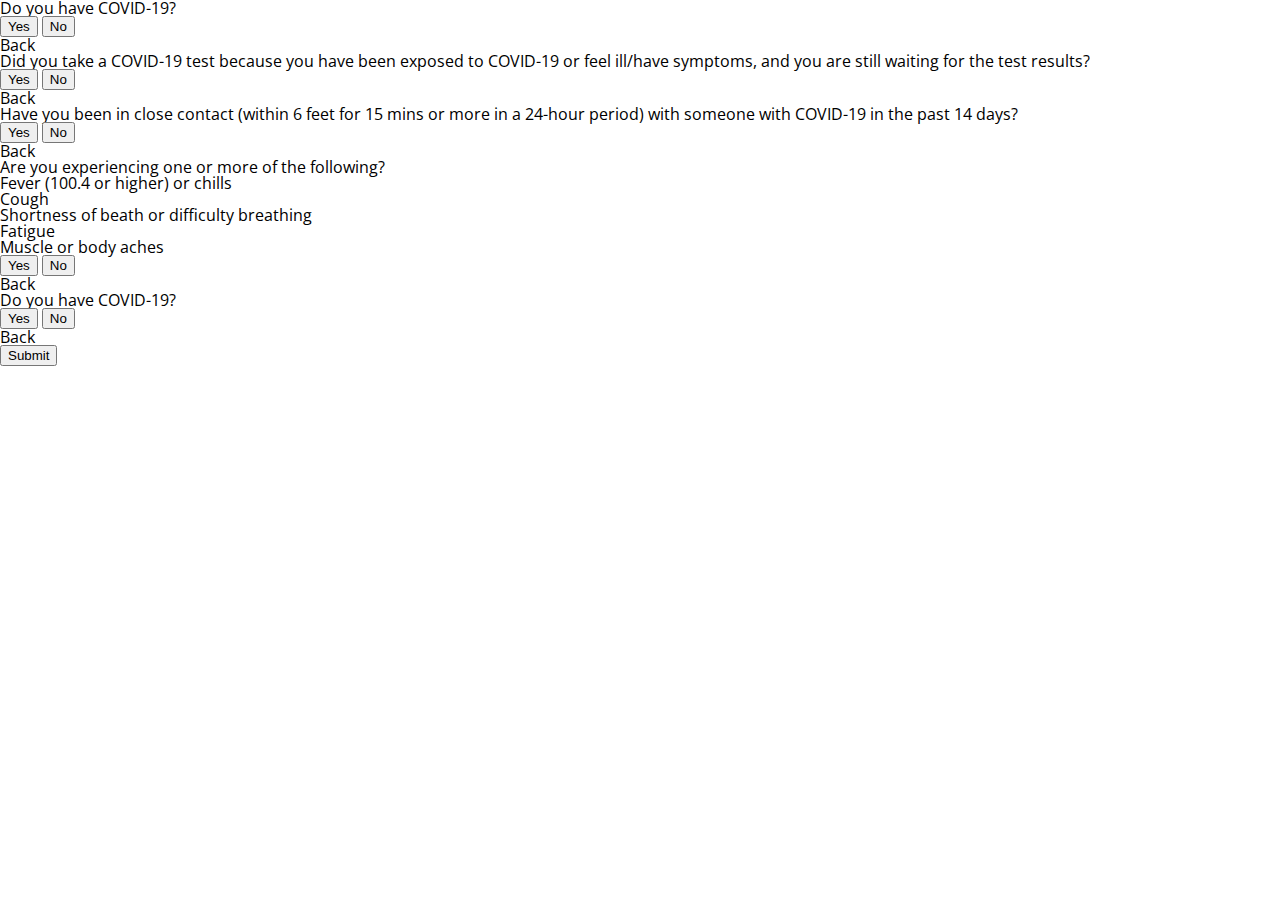
==== questions.html @ ebcf065d "starting to setup html" ====
<!DOCTYPE html>
<html lang="en" dir="ltr">
  <head>
    <meta charset="utf-8">
    <meta name="viewport" content="width=device-width, initial-scale=1.0" />
    <link rel="preconnect" href="https://fonts.gstatic.com">
<link href="https://fonts.googleapis.com/css2?family=Open+Sans:ital,wght@0,300;0,400;0,600;0,700;0,800;1,300&display=swap" rel="stylesheet">
    <link rel="stylesheet" href="stylesheet.css">
    <title>Covid Questioner</title>
  </head>
  <body>
    <form class="" action="index.html" method="post">
      <div class="">
        <p>Do you have COVID-19?</p>
        <button type="button" name="button">Yes</button>
        <button type="button" name="button">No</button>
        <p class="back-text">Back</p>
      </div>
      <div class="">
        <p>Did you take a COVID-19 test because you have been exposed to COVID-19 or feel ill/have symptoms, and you are still waiting for the test results?</p>
        <button type="button" name="button">Yes</button>
        <button type="button" name="button">No</button>
        <p class="back-text">Back</p>
      </div>
      <div class="">
        <p>Have you been in close contact (within 6 feet for 15 mins or more in a 24-hour period) with someone with COVID-19 in the past 14 days?</p>
        <button type="button" name="button">Yes</button>
        <button type="button" name="button">No</button>
        <p class="back-text">Back</p>
      </div>
      <div class="">
        <p>Are you experiencing one or more of the following?</p>
        <ul>
          <li>Fever (100.4 or higher) or chills</li>
          <li>Cough</li>
          <li>Shortness of beath or difficulty breathing</li>
          <li>Fatigue</li>
          <li>Muscle or body aches</li>
        </ul>
        <button type="button" name="button">Yes</button>
        <button type="button" name="button">No</button>
        <p class="back-text">Back</p>
      </div>
      <div class="">
        <p>Do you have COVID-19?</p>
        <button type="button" name="button">Yes</button>
        <button type="button" name="button">No</button>
        <p class="back-text">Back</p>
      </div>
      <div class="">
        <button type="button" name="button">Submit</button>
      </div>
    </form>

  </body>
</html>
---- stylesheet.css ----
html, body, div, span, applet, object, iframe,
h1, h2, h3, h4, h5, h6, p, blockquote, pre,
a, abbr, acronym, address, big, cite, code,
del, dfn, em, img, ins, kbd, q, s, samp,
small, strike, strong, sub, sup, tt, var,
b, u, i, center,
dl, dt, dd, ol, ul, li,
fieldset, form, label, legend,
table, caption, tbody, tfoot, thead, tr, th, td,
article, aside, canvas, details, embed,
figure, figcaption, footer, header, hgroup,
menu, nav, output, ruby, section, summary,
time, mark, audio, video {
	margin: 0;
	padding: 0;
	border: 0;
	font-size: 100%;
	font: inherit;
	vertical-align: baseline;
}
/* HTML5 display-role reset for older browsers */
article, aside, details, figcaption, figure,
footer, header, hgroup, menu, nav, section {
	display: block;
}
body {
	line-height: 1;
}
ol, ul {
	list-style: none;
}
blockquote, q {
	quotes: none;
}
blockquote:before, blockquote:after,
q:before, q:after {
	content: '';
	content: none;
}
table {
	border-collapse: collapse;
	border-spacing: 0;
}

/* =============== Styling =============================*/
body {
  font-family: 'Open Sans', sans-serif;
}
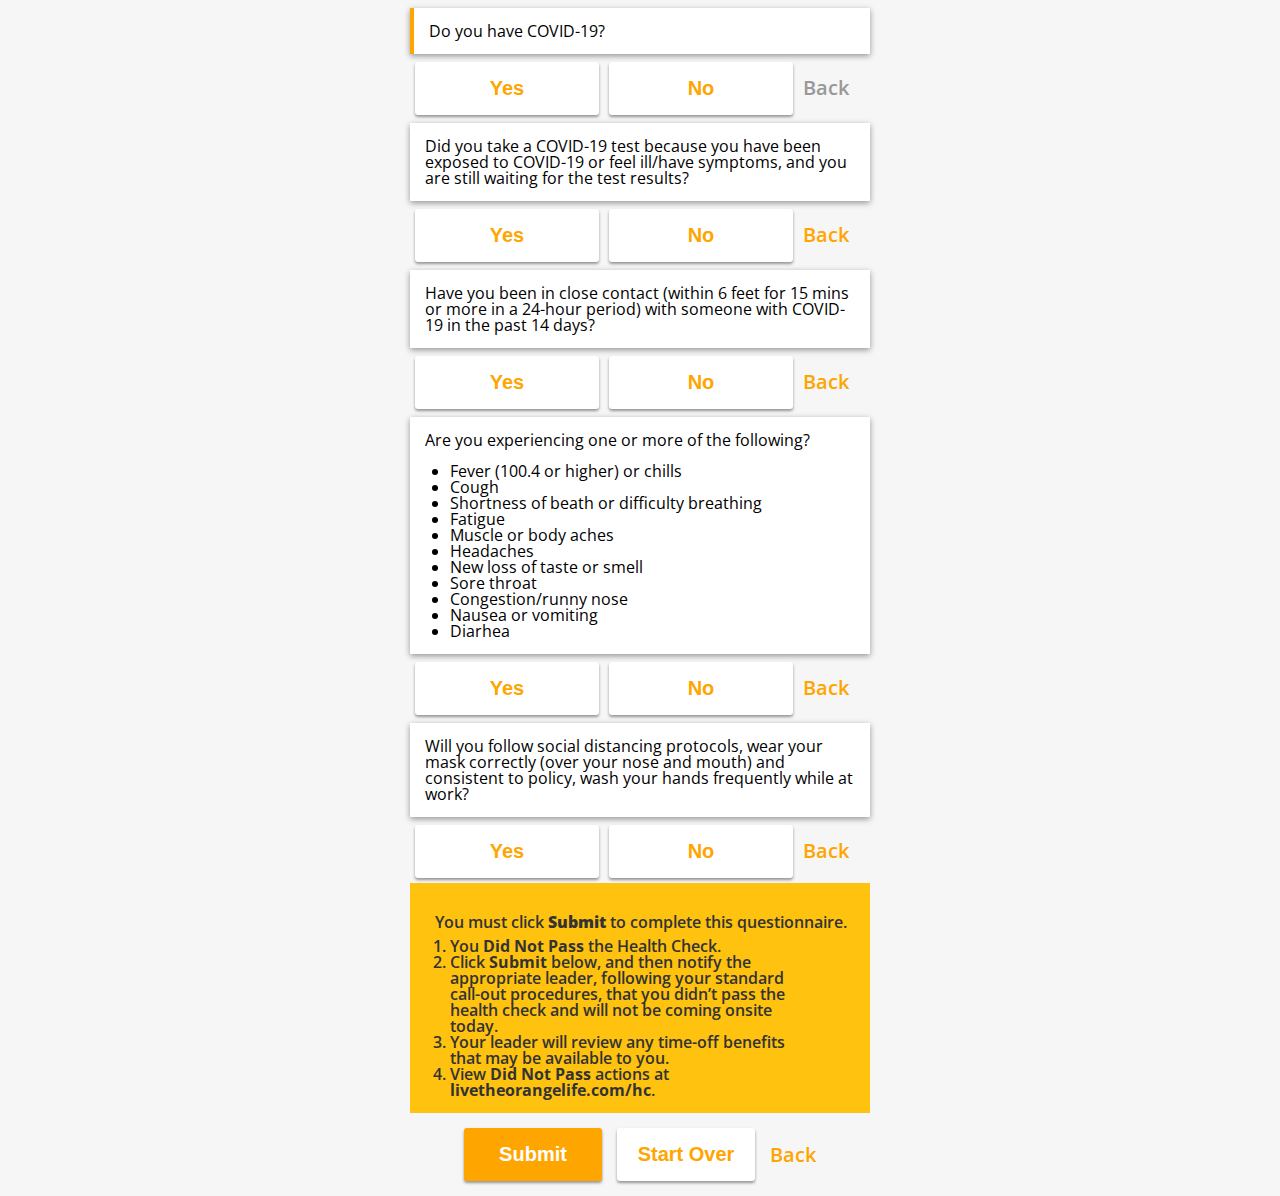
==== commit ce595864: "html and styling finished" ====
--- a/questions.html
+++ b/questions.html
@@ -4,51 +4,91 @@
     <meta charset="utf-8">
     <meta name="viewport" content="width=device-width, initial-scale=1.0" />
     <link rel="preconnect" href="https://fonts.gstatic.com">
-<link href="https://fonts.googleapis.com/css2?family=Open+Sans:ital,wght@0,300;0,400;0,600;0,700;0,800;1,300&display=swap" rel="stylesheet">
+    <link href="https://fonts.googleapis.com/css2?family=Open+Sans:ital,wght@0,300;0,400;0,600;0,700;0,800;1,300&display=swap" rel="stylesheet">
+    <link rel="stylesheet" href="https://pro.fontawesome.com/releases/v5.10.0/css/all.css" integrity="sha384-AYmEC3Yw5cVb3ZcuHtOA93w35dYTsvhLPVnYs9eStHfGJvOvKxVfELGroGkvsg+p" crossorigin="anonymous"/>
     <link rel="stylesheet" href="stylesheet.css">
     <title>Covid Questioner</title>
   </head>
   <body>
-    <form class="" action="index.html" method="post">
-      <div class="">
-        <p>Do you have COVID-19?</p>
+    <form class="covid" action="index.html" method="post">
+      <div class="question-container">
+        <div class="question-box active">
+          <p>Do you have COVID-19?</p>
+          <p class="answer"></p>
+        </div>
+        <button type="button" name="button">Yes</button>
+        <button type="button" name="button">No</button>
+        <p class="back-text-inactive">Back</p>
+      </div>
+      <div class="question-container">
+        <div class="question-box">
+          <p>Did you take a COVID-19 test because you have been exposed to COVID-19 or feel ill/have symptoms, and you are still waiting for the test results?</p>
+          <p class="answer"></p>
+        </div>
         <button type="button" name="button">Yes</button>
         <button type="button" name="button">No</button>
         <p class="back-text">Back</p>
       </div>
-      <div class="">
-        <p>Did you take a COVID-19 test because you have been exposed to COVID-19 or feel ill/have symptoms, and you are still waiting for the test results?</p>
+      <div class="question-container">
+        <div class="question-box">
+          <p>Have you been in close contact (within 6 feet for 15 mins or more in a 24-hour period) with someone with COVID-19 in the past 14 days?</p>
+          <p class="answer"></p>
+        </div>
         <button type="button" name="button">Yes</button>
         <button type="button" name="button">No</button>
         <p class="back-text">Back</p>
       </div>
-      <div class="">
-        <p>Have you been in close contact (within 6 feet for 15 mins or more in a 24-hour period) with someone with COVID-19 in the past 14 days?</p>
+      <div class="question-container">
+        <div class="question-box">
+          <p class="list-question">Are you experiencing one or more of the following?</p>
+          <ul>
+            <li>Fever (100.4 or higher) or chills</li>
+            <li>Cough</li>
+            <li>Shortness of beath or difficulty breathing</li>
+            <li>Fatigue</li>
+            <li>Muscle or body aches</li>
+            <li>Headaches</li>
+            <li>New loss of taste or smell</li>
+            <li>Sore throat</li>
+            <li>Congestion/runny nose</li>
+            <li>Nausea or vomiting</li>
+            <li>Diarhea</li>
+          </ul>
+          <p class="answer"></p>
+        </div>
         <button type="button" name="button">Yes</button>
         <button type="button" name="button">No</button>
         <p class="back-text">Back</p>
       </div>
-      <div class="">
-        <p>Are you experiencing one or more of the following?</p>
-        <ul>
-          <li>Fever (100.4 or higher) or chills</li>
-          <li>Cough</li>
-          <li>Shortness of beath or difficulty breathing</li>
-          <li>Fatigue</li>
-          <li>Muscle or body aches</li>
-        </ul>
+      <div class="question-container">
+        <div class="question-box">
+          <p>Will you follow social distancing protocols, wear your mask correctly (over your nose and mouth) and consistent to policy, wash your hands frequently while at work?</p>
+          <p class="answer"></p>
+        </div>
         <button type="button" name="button">Yes</button>
         <button type="button" name="button">No</button>
         <p class="back-text">Back</p>
       </div>
-      <div class="">
-        <p>Do you have COVID-19?</p>
-        <button type="button" name="button">Yes</button>
-        <button type="button" name="button">No</button>
-        <p class="back-text">Back</p>
-      </div>
-      <div class="">
-        <button type="button" name="button">Submit</button>
+      <div class="submit-container">
+        <div class="alert">
+          <p class="passed-alert-text"><span class="icon"><i class="fas fa-exclamation-triangle"></i></span>You must click <span>Submit</span> to complete this questionnaire.</p>
+          <div class="icon-box">
+            <i class="fas fa-exclamation-triangle"></i>
+          </div>
+          <div class="failed-alert-text">
+            <ol>
+              <li>You <span style="font-weight: bold;">Did Not Pass</span> the Health Check.</li>
+              <li>Click <span style="font-weight: bold;">Submit</span> below, and then notify the appropriate leader, following your standard call-out procedures, that you didn’t pass the health check and will not be coming onsite today. </li>
+              <li>Your leader will review any time-off benefits that may be available to you. </li>
+              <li>View <span style="font-weight: bold;">Did Not Pass</span> actions at <span style="font-weight: bold;">livetheorangelife.com/hc</span>.</li>
+            </ol>
+          </div>
+        </div>
+        <div class="submit-btns">
+          <button type="button" name="button" class="submit-btn">Submit</button>
+          <button type="button" name="button">Start Over</button>
+          <p class="back-text">Back</p>
+        </div>
       </div>
     </form>
 
--- a/stylesheet.css
+++ b/stylesheet.css
@@ -45,4 +45,145 @@
 /* =============== Styling =============================*/
 body {
   font-family: 'Open Sans', sans-serif;
+	display: flex;
+	align-items: center;
+	justify-content: center;
+	background: #f6f6f6;
 }
+.covid{
+	max-width: 460px;
+}
+.question-container{
+	margin-bottom: 5px;
+}
+.question-box{
+	-webkit-box-shadow: 0px 2px 6px 0px rgba(0,0,0,0.5);
+	box-shadow: 0px 2px 6px 0px rgba(0,0,0,0.4);
+	margin-top: 8px;
+	margin-bottom: 8px;
+	padding: 15px;
+	background: white;
+}
+.active{
+	border-left: 4px solid orange;
+}
+.question-container button:nth-of-type(1){
+	margin-left: 5px;
+}
+button{
+	position: relative;
+	font-size: 20px;
+	font-weight: 600;
+	width: 40%;
+	padding: 15px 0;
+	margin-right: 6px;
+	background: white;
+	border: none;
+	border-radius: 3px;
+	-webkit-box-shadow: 0px 2px 3px 0px rgba(0,0,0,0.5);
+	box-shadow: 0px 2px 3px 0px rgba(0,0,0,0.4);
+	color: orange;
+	cursor: pointer;
+	overflow: hidden;
+	-webkit-transition-duration: 0.4s; /* Safari */
+  transition-duration: 0.4s;
+}
+button:after {
+  content: "";
+  background: #90EE90;
+  display: block;
+  position: absolute;
+  padding-top: 300%;
+  padding-left: 350%;
+  margin-left: -20px!important;
+  margin-top: -120%;
+  opacity: 0;
+  transition: all 0.8s
+}
+button:active:after {
+  padding: 0;
+  margin: 0;
+  opacity: 1;
+  transition: 0s
+}
+button:focus{
+	outline: none;
+}
+.back-text-inactive{
+	display: inline-block;
+	font-size: 20px;
+	font-weight: 600;
+	color: #999999;
+}
+.back-text{
+	display: inline-block;
+	font-size: 20px;
+	font-weight: 600;
+	color: orange;
+}
+
+.list-question{
+	margin-bottom: 15px;
+}
+ul {
+	list-style: disc;
+	margin-left: 25px;
+}
+
+ol {
+  list-style: decimal;
+}
+.submit-container .alert{
+	box-sizing: border-box;
+	padding: 15px;
+	background: #ffc20e;
+	color: #333;
+}
+.submit-container .alert .icon{
+	font-weight: 800;
+	font-size: 25px;
+	margin-right: 10px;
+	line-height: 1.6;
+	color: white;
+}
+.submit-container .alert .passed-alert-text{
+	font-weight: 600;
+}
+.submit-container .alert span{
+	font-weight: 800;
+}
+
+/*.submit-container button{
+	margin: 10px 0;
+}*/
+.icon-box{
+	display: inline-block;
+	width: 10%;
+	float:left;
+}
+.icon-box i{
+	font-size: 30px;
+	color: white;
+	margin-top: 55px;
+}
+.submit-container .alert .failed-alert-text{
+	display: inline-block;
+	margin-left: 25px;
+	width: 80%;
+	font-weight: 600;
+}
+.submit-container .submit-btn{
+	background: orange;
+	color: white;
+}
+.submit-container .submit-btns{
+	display: flex;
+	align-items: center;
+	justify-content:center;
+}
+.submit-container .submit-btns button{
+	margin-right: 15px;
+	margin-top: 15px;
+	margin-bottom: 15px;
+	width: 30%;
+}
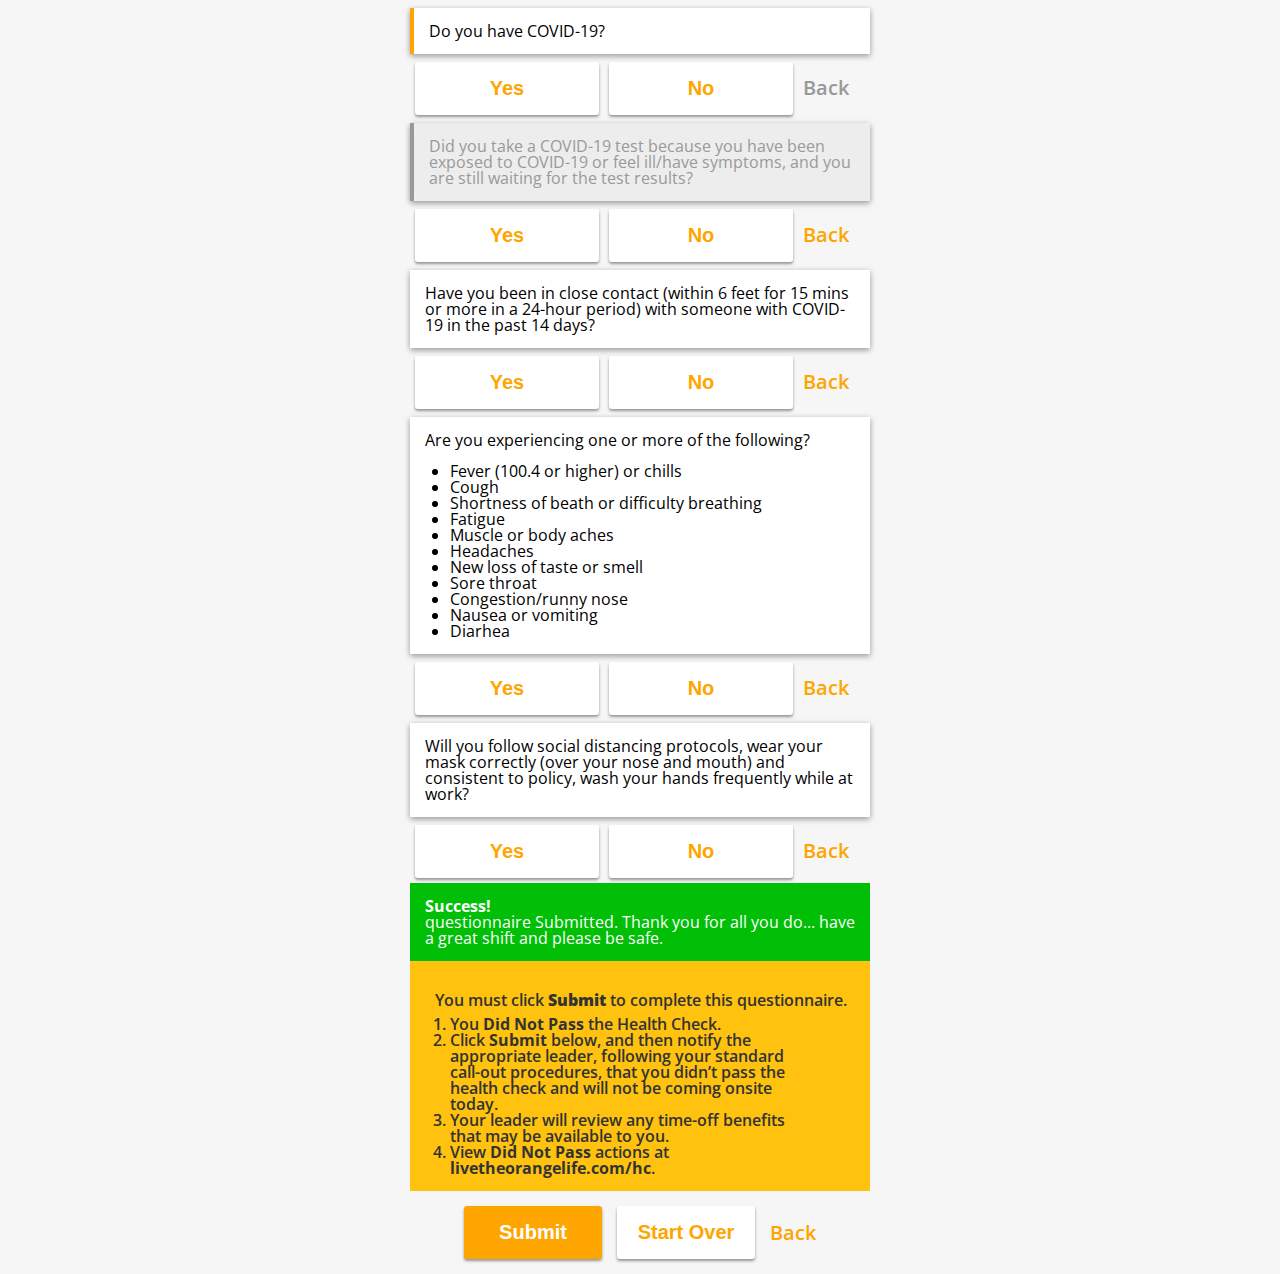
==== commit bd5c478c: "form submitted html added" ====
--- a/questions.html
+++ b/questions.html
@@ -21,7 +21,7 @@
         <p class="back-text-inactive">Back</p>
       </div>
       <div class="question-container">
-        <div class="question-box">
+        <div class="question-box answered">
           <p>Did you take a COVID-19 test because you have been exposed to COVID-19 or feel ill/have symptoms, and you are still waiting for the test results?</p>
           <p class="answer"></p>
         </div>
@@ -69,20 +69,28 @@
         <button type="button" name="button">No</button>
         <p class="back-text">Back</p>
       </div>
+      <!-- SUBMIT SECTION ------------------------>
       <div class="submit-container">
+        <div class="success-message">
+          <div class="icon-box-green">
+            <i class="far fa-check-circle"></i>
+          </div>
+          <p class="success-text"><span>Success!</span><br>
+            questionnaire Submitted. Thank you for all you do... have a great shift and please be safe.</p>
+        </div>
         <div class="alert">
           <p class="passed-alert-text"><span class="icon"><i class="fas fa-exclamation-triangle"></i></span>You must click <span>Submit</span> to complete this questionnaire.</p>
-          <div class="icon-box">
-            <i class="fas fa-exclamation-triangle"></i>
-          </div>
-          <div class="failed-alert-text">
-            <ol>
-              <li>You <span style="font-weight: bold;">Did Not Pass</span> the Health Check.</li>
-              <li>Click <span style="font-weight: bold;">Submit</span> below, and then notify the appropriate leader, following your standard call-out procedures, that you didn’t pass the health check and will not be coming onsite today. </li>
-              <li>Your leader will review any time-off benefits that may be available to you. </li>
-              <li>View <span style="font-weight: bold;">Did Not Pass</span> actions at <span style="font-weight: bold;">livetheorangelife.com/hc</span>.</li>
-            </ol>
-          </div>
+        <div class="icon-box">
+          <i class="fas fa-exclamation-triangle"></i>
+        </div>
+        <div class="failed-alert-text">
+          <ol>
+            <li>You <span style="font-weight: bold;">Did Not Pass</span> the Health Check.</li>
+            <li>Click <span style="font-weight: bold;">Submit</span> below, and then notify the appropriate leader, following your standard call-out procedures, that you didn’t pass the health check and will not be coming onsite today. </li>
+            <li>Your leader will review any time-off benefits that may be available to you. </li>
+            <li>View <span style="font-weight: bold;">Did Not Pass</span> actions at <span style="font-weight: bold;">livetheorangelife.com/hc</span>.</li>
+          </ol>
+        </div>
         </div>
         <div class="submit-btns">
           <button type="button" name="button" class="submit-btn">Submit</button>
--- a/stylesheet.css
+++ b/stylesheet.css
@@ -133,6 +133,28 @@
 ol {
   list-style: decimal;
 }
+/*=========== Styling for submit section ==================*/
+/* =====FORM SUBMITTED ===========*/
+.submit-container .success-message{
+	background: #00bf06;
+	box-sizing: border-box;
+	padding: 15px;
+	color: white;
+}
+.submit-container .success-message .icon-box-green{
+	display: inline-block;
+	width: 10%;
+	float:left;
+	font-size: 25px;
+}
+.submit-container .success-message .icon-box-green i{
+	margin-top: 10px;
+}
+.submit-container .success-message .success-text span{
+	font-weight: 700;
+}
+/* =====END FORM SUBMITTED ===========*/
+/* ======START PASSED ALERT STYLING =============*/
 .submit-container .alert{
 	box-sizing: border-box;
 	padding: 15px;
@@ -152,17 +174,16 @@
 .submit-container .alert span{
 	font-weight: 800;
 }
-
-/*.submit-container button{
-	margin: 10px 0;
-}*/
+/* ======END PASSED ALERT STYLING =============*/
+
+/* ======START FAILED ALERT STYLING =============*/
 .icon-box{
 	display: inline-block;
 	width: 10%;
 	float:left;
 }
 .icon-box i{
-	font-size: 30px;
+	font-size: 25px;
 	color: white;
 	margin-top: 55px;
 }
@@ -172,18 +193,29 @@
 	width: 80%;
 	font-weight: 600;
 }
-.submit-container .submit-btn{
-	background: orange;
-	color: white;
-}
+/* ======END FAILED ALERT STYLING =============*/
+/* ======START STYLING FOR SUBMIT BUTTONS ================*/
 .submit-container .submit-btns{
 	display: flex;
 	align-items: center;
 	justify-content:center;
 }
+.submit-container .submit-btns .submit-btn{
+	background: orange;
+	color: white;
+}
+
 .submit-container .submit-btns button{
 	margin-right: 15px;
 	margin-top: 15px;
 	margin-bottom: 15px;
 	width: 30%;
 }
+/* ======END STYLING FOR SUBMIT BUTTONS ================*/
+/* ============= Answered Question Styling ================*/
+.answered{
+	border-left: 4px solid #999999;
+	color: #999999;
+	background: #ededed;
+}
+/*=========== END Styling for submit section ==================*/
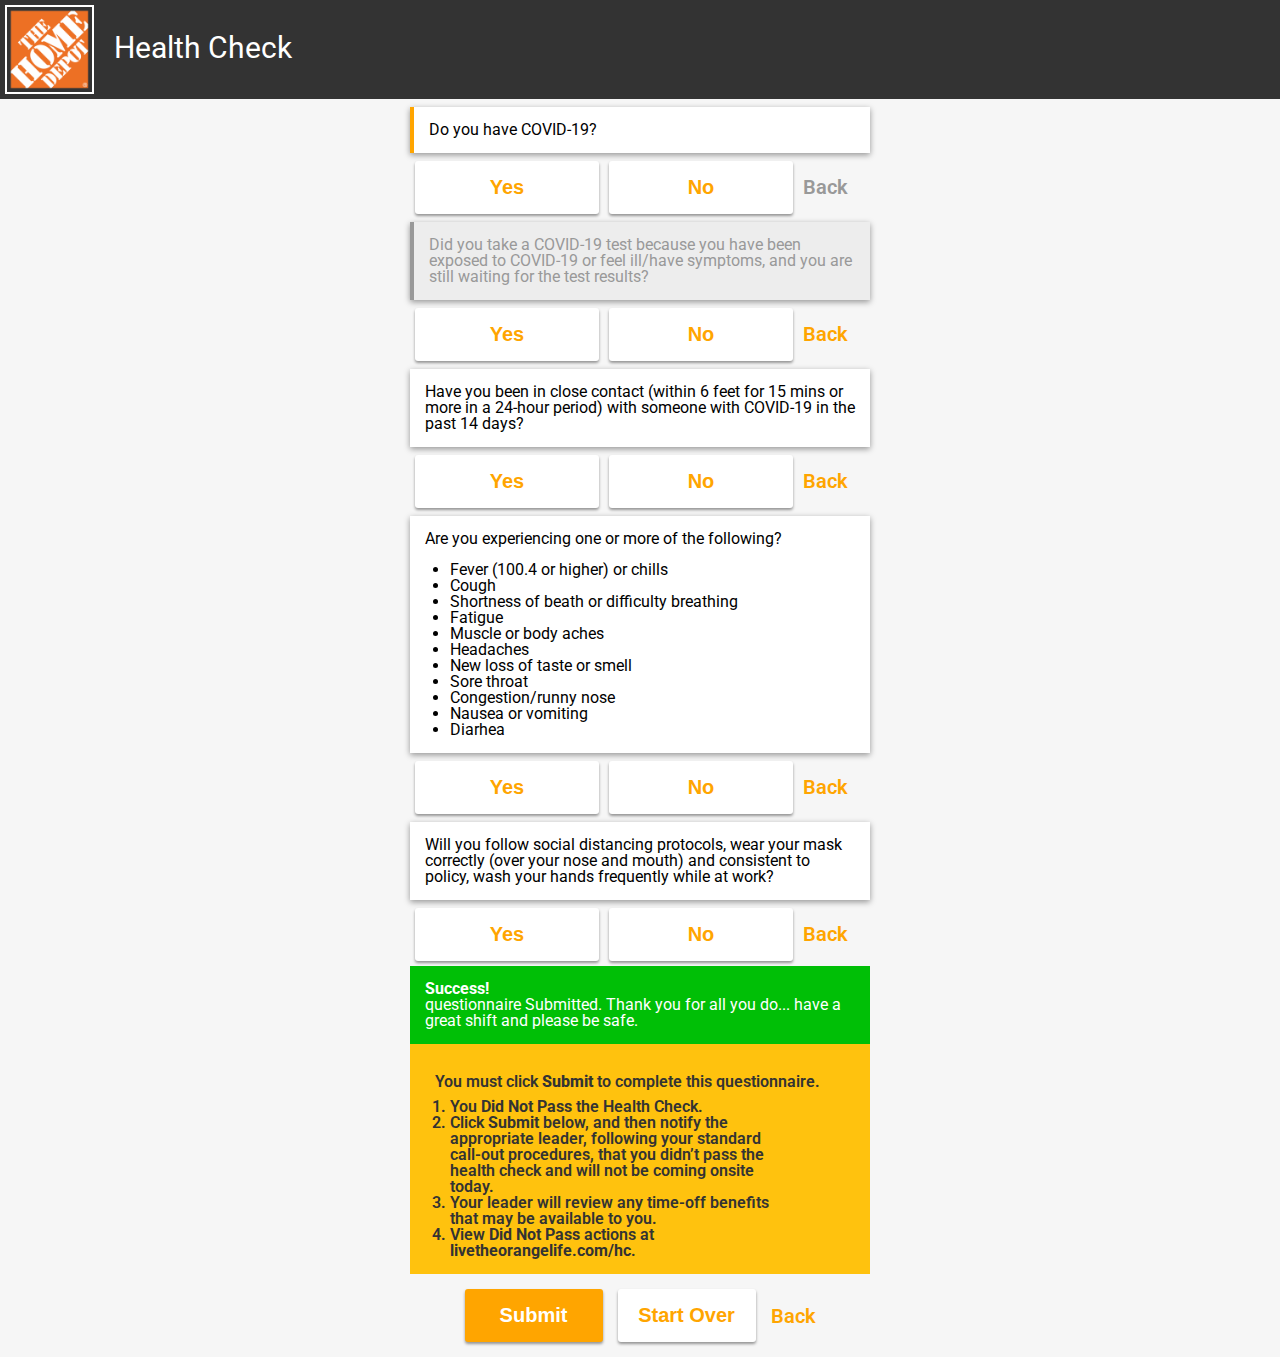
==== commit f231f158: "header added and styled" ====
--- a/questions.html
+++ b/questions.html
@@ -5,30 +5,42 @@
     <meta name="viewport" content="width=device-width, initial-scale=1.0" />
     <link rel="preconnect" href="https://fonts.gstatic.com">
     <link href="https://fonts.googleapis.com/css2?family=Open+Sans:ital,wght@0,300;0,400;0,600;0,700;0,800;1,300&display=swap" rel="stylesheet">
+    <link href="https://fonts.googleapis.com/css2?family=Open+Sans:ital,wght@0,300;0,400;0,600;0,700;0,800;1,300&family=Roboto:wght@100;300;400;500;700;900&display=swap" rel="stylesheet">
     <link rel="stylesheet" href="https://pro.fontawesome.com/releases/v5.10.0/css/all.css" integrity="sha384-AYmEC3Yw5cVb3ZcuHtOA93w35dYTsvhLPVnYs9eStHfGJvOvKxVfELGroGkvsg+p" crossorigin="anonymous"/>
     <link rel="stylesheet" href="stylesheet.css">
     <title>Covid Questioner</title>
   </head>
   <body>
+    <header>
+      <div class="logo-container">
+        <img src="img/Home-Depot-Logo-500x500-400x400.png" alt="company logo">
+      </div>
+      <div class="header-text">
+        <h2>Health Check</h2>
+      </div>
+    </header>
     <form class="covid" action="index.html" method="post">
+      <!-- QUESTION ONE  -------------------------------->
       <div class="question-container">
         <div class="question-box active">
           <p>Do you have COVID-19?</p>
           <p class="answer"></p>
         </div>
-        <button type="button" name="button">Yes</button>
+        <button type="button" name="button" value="Yes" form="covid" onclick="testFunction()">Yes</button>
         <button type="button" name="button">No</button>
         <p class="back-text-inactive">Back</p>
       </div>
-      <div class="question-container">
+      <!-- QUESTION TWO  -------------------------------->
+      <div class="question-container q-two">
         <div class="question-box answered">
           <p>Did you take a COVID-19 test because you have been exposed to COVID-19 or feel ill/have symptoms, and you are still waiting for the test results?</p>
           <p class="answer"></p>
         </div>
         <button type="button" name="button">Yes</button>
         <button type="button" name="button">No</button>
-        <p class="back-text">Back</p>
+        <a href="#"class="back-text">Back</a>
       </div>
+      <!-- QUESTION THREE  -------------------------------->
       <div class="question-container">
         <div class="question-box">
           <p>Have you been in close contact (within 6 feet for 15 mins or more in a 24-hour period) with someone with COVID-19 in the past 14 days?</p>
@@ -38,6 +50,7 @@
         <button type="button" name="button">No</button>
         <p class="back-text">Back</p>
       </div>
+      <!-- QUESTION FOUR  -------------------------------->
       <div class="question-container">
         <div class="question-box">
           <p class="list-question">Are you experiencing one or more of the following?</p>
@@ -60,6 +73,7 @@
         <button type="button" name="button">No</button>
         <p class="back-text">Back</p>
       </div>
+      <!-- QUESTION SIX  -------------------------------->
       <div class="question-container">
         <div class="question-box">
           <p>Will you follow social distancing protocols, wear your mask correctly (over your nose and mouth) and consistent to policy, wash your hands frequently while at work?</p>
@@ -93,12 +107,16 @@
         </div>
         </div>
         <div class="submit-btns">
-          <button type="button" name="button" class="submit-btn">Submit</button>
-          <button type="button" name="button">Start Over</button>
+          <button type="submit" name="button" class="submit-btn">Submit</button>
+          <button type="reset" name="button">Start Over</button>
           <p class="back-text">Back</p>
         </div>
       </div>
     </form>
 
+
+<script type="text/javascript" src="main.js">
+
+</script>
   </body>
 </html>
--- a/stylesheet.css
+++ b/stylesheet.css
@@ -44,14 +44,41 @@
 
 /* =============== Styling =============================*/
 body {
-  font-family: 'Open Sans', sans-serif;
+  /*font-family: 'Open Sans', sans-serif;*/
+	font-family: 'Roboto', sans-serif;
 	display: flex;
 	align-items: center;
 	justify-content: center;
+	flex-direction: column;
 	background: #f6f6f6;
 }
+
+/*============== START HEADER STYLING =====================*/
+header{
+	background: #333;
+	width: 100%;
+	padding: 5px;
+}
+.logo-container img{
+	display: inline-block;
+	float:left;
+	width: 85px;
+	border: 2px solid white;
+	margin-left: 5px;
+}
+.header-text h2{
+	display: inline-block;
+	color: white;
+	position: relative;
+	top: 28px;
+	font-size: 30px;
+	margin-left: 20px;
+}
+/*============== END HEADER STYLING =====================*/
 .covid{
 	max-width: 460px;
+	position: relative;
+	display: block;
 }
 .question-container{
 	margin-bottom: 5px;
@@ -120,8 +147,8 @@
 	font-size: 20px;
 	font-weight: 600;
 	color: orange;
-}
-
+	text-decoration: none;
+}
 .list-question{
 	margin-bottom: 15px;
 }
@@ -129,7 +156,6 @@
 	list-style: disc;
 	margin-left: 25px;
 }
-
 ol {
   list-style: decimal;
 }
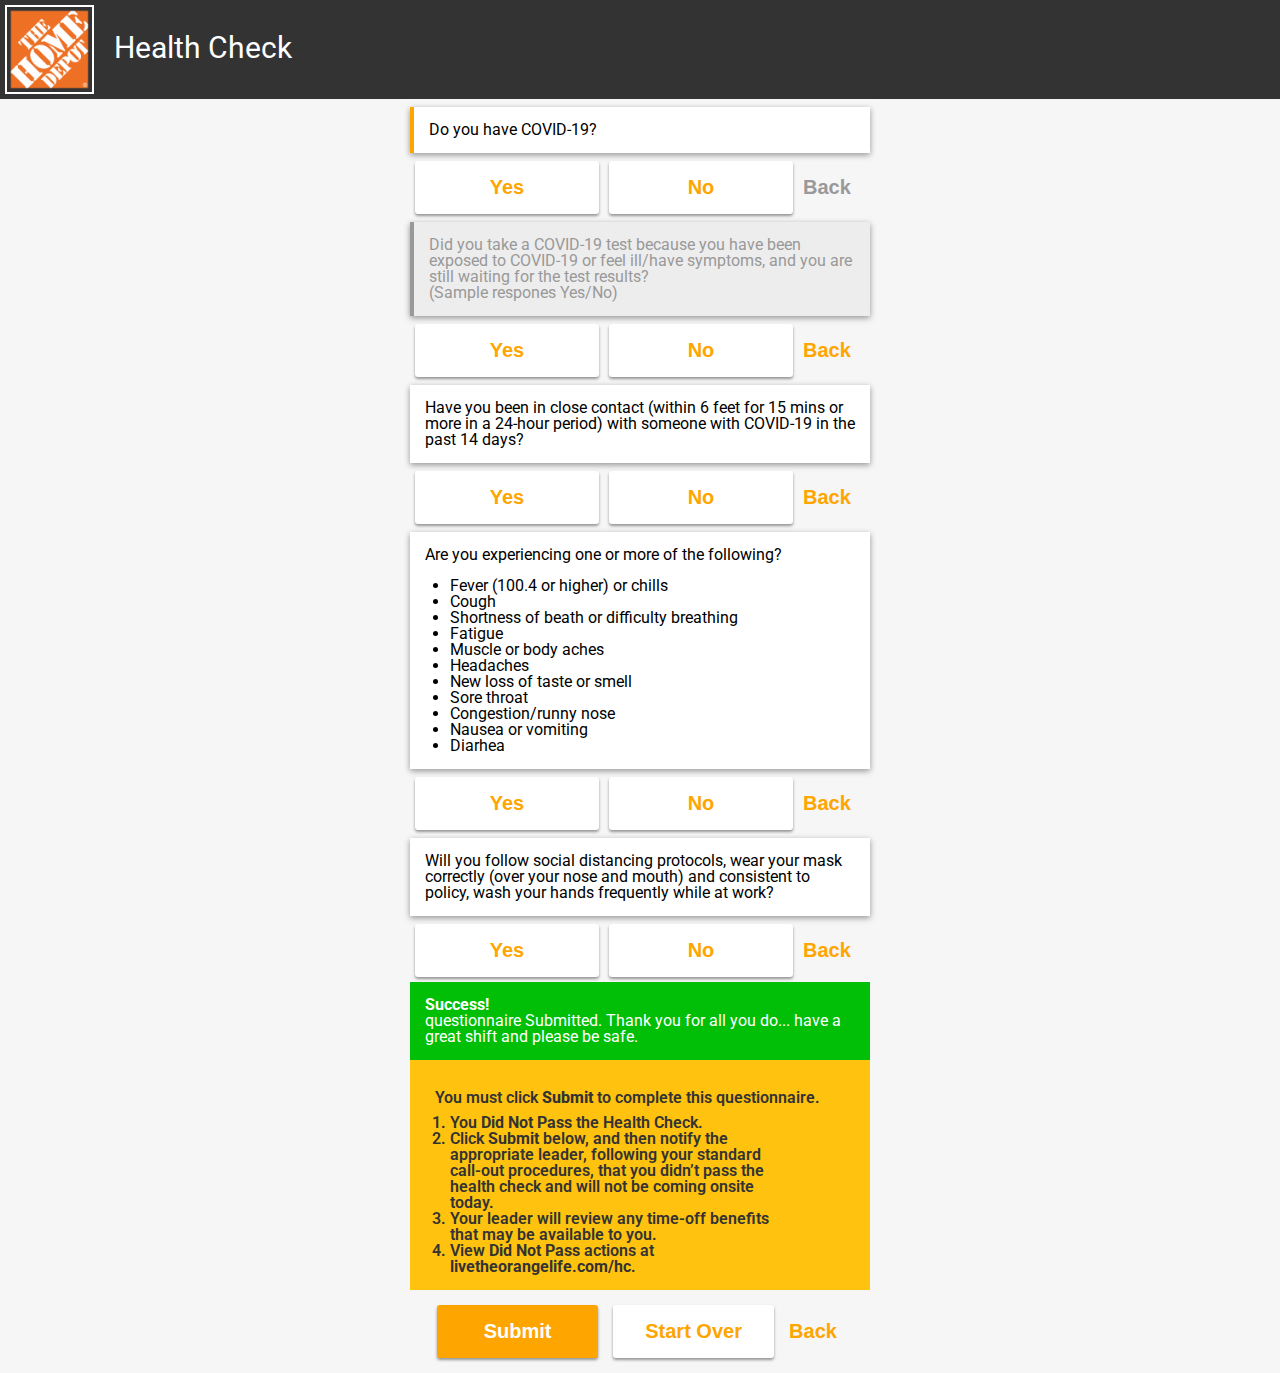
==== commit 926d11b7: "main.js added to function answerDisplay" ====
--- a/questions.html
+++ b/questions.html
@@ -19,26 +19,28 @@
         <h2>Health Check</h2>
       </div>
     </header>
-    <form class="covid" action="index.html" method="post">
+    <form id="covid" action="index.html" method="post">
       <!-- QUESTION ONE  -------------------------------->
-      <div class="question-container">
-        <div class="question-box active">
+      <div class="question-container active-container">
+        <div class="question-box active-question">
           <p>Do you have COVID-19?</p>
-          <p class="answer"></p>
+          <p id="answer"></p>
         </div>
-        <button type="button" name="button" value="Yes" form="covid" onclick="testFunction()">Yes</button>
-        <button type="button" name="button">No</button>
-        <p class="back-text-inactive">Back</p>
+        <div class="buttons-group">
+          <button id="yes-btn" type="button" name="button" value="Yes" form="covid" onclick="answerDisplay(this.value)">Yes</button>
+          <button id="no-btn" type="button" name="button" value="No" form="covid" onclick="answerDisplay(this.value)">No</button>
+          <button id="back-btn" type="button" name="back-button" class="back-btn-inactive" form="covid" onclick="()">Back</button>
+        </div>
       </div>
       <!-- QUESTION TWO  -------------------------------->
-      <div class="question-container q-two">
-        <div class="question-box answered">
+      <div class="question-container answered-container">
+        <div class="question-box answered-question">
           <p>Did you take a COVID-19 test because you have been exposed to COVID-19 or feel ill/have symptoms, and you are still waiting for the test results?</p>
-          <p class="answer"></p>
+          <p class="answer">(Sample respones Yes/No)</p>
         </div>
         <button type="button" name="button">Yes</button>
         <button type="button" name="button">No</button>
-        <a href="#"class="back-text">Back</a>
+        <button type="button" name="back-button" class="back-btn-active" form="covid" onclick="()">Back</button>
       </div>
       <!-- QUESTION THREE  -------------------------------->
       <div class="question-container">
@@ -48,7 +50,7 @@
         </div>
         <button type="button" name="button">Yes</button>
         <button type="button" name="button">No</button>
-        <p class="back-text">Back</p>
+        <button type="button" name="back-button" class="back-btn-active" form="covid" onclick="()">Back</button>
       </div>
       <!-- QUESTION FOUR  -------------------------------->
       <div class="question-container">
@@ -71,7 +73,7 @@
         </div>
         <button type="button" name="button">Yes</button>
         <button type="button" name="button">No</button>
-        <p class="back-text">Back</p>
+        <button type="button" name="back-button" class="back-btn-active" form="covid" onclick="()">Back</button>
       </div>
       <!-- QUESTION SIX  -------------------------------->
       <div class="question-container">
@@ -81,7 +83,7 @@
         </div>
         <button type="button" name="button">Yes</button>
         <button type="button" name="button">No</button>
-        <p class="back-text">Back</p>
+        <button type="button" name="back-button" class="back-btn-active" form="covid" onclick="()">Back</button>
       </div>
       <!-- SUBMIT SECTION ------------------------>
       <div class="submit-container">
@@ -108,8 +110,8 @@
         </div>
         <div class="submit-btns">
           <button type="submit" name="button" class="submit-btn">Submit</button>
-          <button type="reset" name="button">Start Over</button>
-          <p class="back-text">Back</p>
+          <button type="reset" name="button" class="clear-btn">Start Over</button>
+          <button type="button" name="back-button" class="back-btn-active" form="covid" onclick="()">Back</button>
         </div>
       </div>
     </form>
--- a/stylesheet.css
+++ b/stylesheet.css
@@ -75,7 +75,7 @@
 	margin-left: 20px;
 }
 /*============== END HEADER STYLING =====================*/
-.covid{
+#covid{
 	max-width: 460px;
 	position: relative;
 	display: block;
@@ -91,7 +91,10 @@
 	padding: 15px;
 	background: white;
 }
-.active{
+.active-container{
+
+}
+.active-question{
 	border-left: 4px solid orange;
 }
 .question-container button:nth-of-type(1){
@@ -125,29 +128,47 @@
   margin-left: -20px!important;
   margin-top: -120%;
   opacity: 0;
-  transition: all 0.8s
+  transition: all 0.8s;
 }
 button:active:after {
   padding: 0;
   margin: 0;
   opacity: 1;
-  transition: 0s
+  transition: 0s;
 }
 button:focus{
 	outline: none;
 }
-.back-text-inactive{
-	display: inline-block;
+.back-btn-inactive{
+	position: relative;
 	font-size: 20px;
 	font-weight: 600;
 	color: #999999;
-}
-.back-text{
-	display: inline-block;
+	background: none;
+	border: none;
+	outline: none;
+	box-shadow: none;
+	width: fit-content;
+}
+/*=== RECHECK below line LATER ON REMOVING BULE BACKGROUND WHEN BUTTON CLICKED IN RESPONSIVE VIEW =======*/
+.back-btn-inactive::after{
+	-webkit-tap-highlight-color: transparent;
+	transition: all 0s;
+}
+.back-btn-active{
+	position: relative;
 	font-size: 20px;
 	font-weight: 600;
 	color: orange;
-	text-decoration: none;
+	background: none;
+	border: none;
+	outline: none;
+	box-shadow: none;
+	width: fit-content;
+}
+.back-btn-active::after{
+	-webkit-tap-highlight-color: transparent;
+	transition: all 0s;
 }
 .list-question{
 	margin-bottom: 15px;
@@ -159,7 +180,18 @@
 ol {
   list-style: decimal;
 }
-/*=========== Styling for submit section ==================*/
+/*========= START STYLING FOR QUESTIONS ANSWERED (CONTAINER) =========*/
+.answered-question{
+	border-left: 4px solid #999999;
+	color: #999999;
+	background: #ededed;
+}
+.buttons-group-answered{
+	display: none;
+}
+/*========= END STYLING FOR QUESTIONS ANSWERED (CONTAINER) =========*/
+
+/*=========== START STYLING FOR SUBMIT SECTION ==================*/
 /* =====FORM SUBMITTED ===========*/
 .submit-container .success-message{
 	background: #00bf06;
@@ -201,7 +233,6 @@
 	font-weight: 800;
 }
 /* ======END PASSED ALERT STYLING =============*/
-
 /* ======START FAILED ALERT STYLING =============*/
 .icon-box{
 	display: inline-block;
@@ -231,17 +262,12 @@
 	color: white;
 }
 
-.submit-container .submit-btns button{
+.submit-container .submit-btns .submit-btn, .clear-btn{
 	margin-right: 15px;
 	margin-top: 15px;
 	margin-bottom: 15px;
-	width: 30%;
+	width: 35%;
 }
 /* ======END STYLING FOR SUBMIT BUTTONS ================*/
-/* ============= Answered Question Styling ================*/
-.answered{
-	border-left: 4px solid #999999;
-	color: #999999;
-	background: #ededed;
-}
-/*=========== END Styling for submit section ==================*/
+
+/*=========== END STYLING FOR SUBMIT SECTION ==================*/
